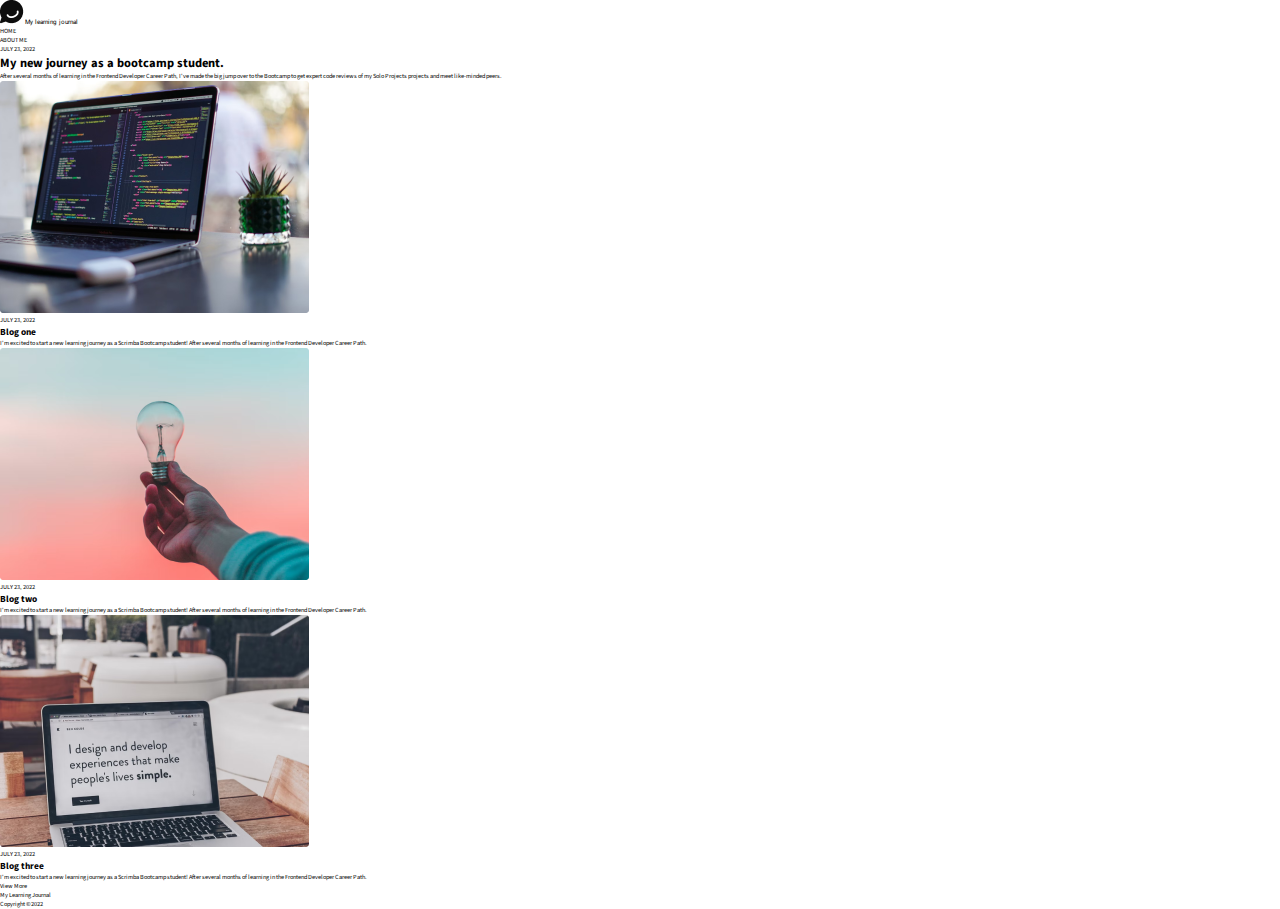
==== index.html @ b46a63ec "Main site html" ====
<!DOCTYPE html>
<html lang="en">
  <head>
    <meta charset="UTF-8" />
    <meta http-equiv="X-UA-Compatible" content="IE=edge" />
    <meta name="viewport" content="width=device-width, initial-scale=1.0" />

    <!-- 🟢🦆🦆🦆 FONT 🦆🦆🦆 🟢-->
    <link rel="preconnect" href="https://fonts.googleapis.com" />
    <link rel="preconnect" href="https://fonts.gstatic.com" crossorigin />
    <link
      href="https://fonts.googleapis.com/css2?family=Roboto:wght@700&display=swap"
      rel="stylesheet"
    />
    <link
      href="https://fonts.googleapis.com/css2?family=Source+Sans+Pro:wght@400;600;700&display=swap"
      rel="stylesheet"
    />
    <!-- 🔴🦆🦆🦆 FONT 🦆🦆🦆 🔴-->

    <link rel="stylesheet" href="styles.css" />
    <title>My Learning Journal</title>
  </head>
  <body>
    <header class="header">
      <nav class="nav">
        <img
          class="logo-img"
          src="images/logo.png"
          alt="Logo of My Learning Journal"
        />
        <span class="brand-name">My learning journal</span>
        <ul class="nav-links">
          <li class="nav-link-item">HOME</li>
          <li class="nav-link-item">ABOUT ME</li>
        </ul>
      </nav>
    </header>
    <main class="main">
      <section class="main-article">
        <p class="main-articele-date">JULY 23, 2022</p>
        <h1 class="main-article-title">
          My new journey as a bootcamp student.
        </h1>
        <p class="main-article-text">
          After several months of learning in the Frontend Developer Career
          Path, I've made the big jump over to the Bootcamp to get expert code
          reviews of my Solo Projects projects and meet like-minded peers.
        </p>
      </section>
      <section class="article">
        <img
          class="artice-image"
          src="images/blog-image-01.png"
          alt="HTML, CSS code displayed on a computer screen"
        />
        <p class="article-date">JULY 23, 2022</p>
        <h2 class="article-title">Blog one</h2>
        <p class="article-text">
          I'm excited to start a new learning journey as a Scrimba Bootcamp
          student! After several months of learning in the Frontend Developer
          Career Path.
        </p>
      </section>

      <section class="article">
        <img
          class="artice-image"
          src="images/blog-image-02.png"
          alt="Light bulb in a hand"
        />
        <p class="article-date">JULY 23, 2022</p>
        <h2 class="article-title">Blog two</h2>
        <p class="article-text">
          I'm excited to start a new learning journey as a Scrimba Bootcamp
          student! After several months of learning in the Frontend Developer
          Career Path.
        </p>
      </section>

      <section class="article">
        <img
          class="artice-image"
          src="images/blog-image-06.png"
          alt="Design agency website displayed in a computer screen"
        />
        <p class="article-date">JULY 23, 2022</p>
        <h2 class="article-title">Blog three</h2>
        <p class="article-text">
          I'm excited to start a new learning journey as a Scrimba Bootcamp
          student! After several months of learning in the Frontend Developer
          Career Path.
        </p>
      </section>

      <p class="more">View More</p>
    </main>

    <footer class="footer">
      <p class="brand-name-white">My Learning Journal</p>
      <p class="copyright">Copyright &copy;2022</p>
    </footer>
  </body>
</html>
---- styles.css ----
* {
  margin: 0;
  padding: 0;
}

body,
html {
  box-sizing: border-box;
  font-size: 62.5%;
}

body {
  font-family: 'Source Sans Pro', sans-serif;
}

.brand-name {
  font-family: 'Roboto', sans-serif;
}
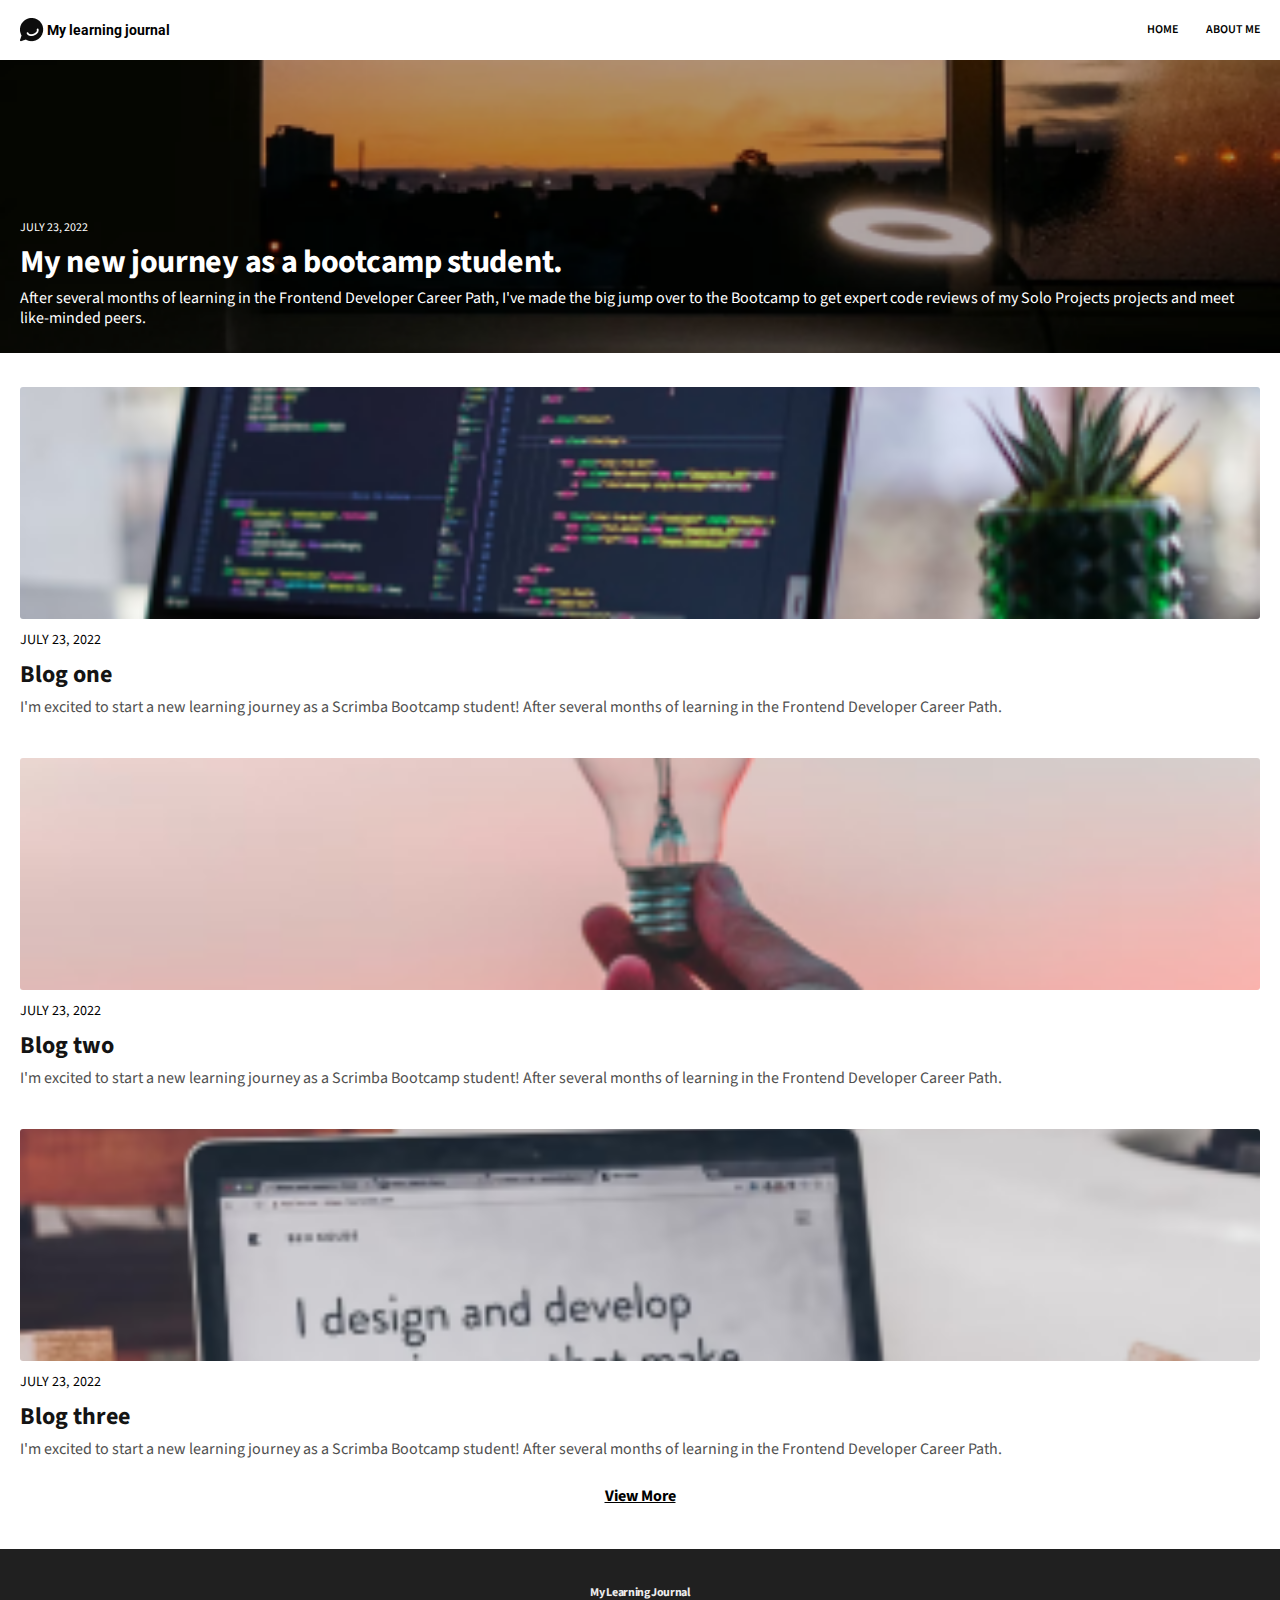
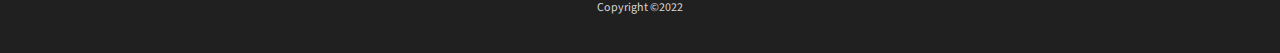
==== commit 0cbf4baf: "Styling the main page" ====
--- a/index.html
+++ b/index.html
@@ -38,9 +38,9 @@
     </header>
     <main class="main">
       <section class="main-article">
-        <p class="main-articele-date">JULY 23, 2022</p>
+        <p class="main-article-date">JULY 23, 2022</p>
         <h1 class="main-article-title">
-          My new journey as a bootcamp student.
+          <a href="">My new journey as a bootcamp student.</a>
         </h1>
         <p class="main-article-text">
           After several months of learning in the Frontend Developer Career
@@ -48,9 +48,10 @@
           reviews of my Solo Projects projects and meet like-minded peers.
         </p>
       </section>
+
       <section class="article">
         <img
-          class="artice-image"
+          class="article-image"
           src="images/blog-image-01.png"
           alt="HTML, CSS code displayed on a computer screen"
         />
@@ -65,7 +66,7 @@
 
       <section class="article">
         <img
-          class="artice-image"
+          class="article-image"
           src="images/blog-image-02.png"
           alt="Light bulb in a hand"
         />
@@ -80,7 +81,7 @@
 
       <section class="article">
         <img
-          class="artice-image"
+          class="article-image"
           src="images/blog-image-06.png"
           alt="Design agency website displayed in a computer screen"
         />
@@ -93,7 +94,7 @@
         </p>
       </section>
 
-      <p class="more">View More</p>
+      <p class="more"><a href="#">View More</a></p>
     </main>
 
     <footer class="footer">
--- a/styles.css
+++ b/styles.css
@@ -1,18 +1,172 @@
 * {
   margin: 0;
   padding: 0;
+  box-sizing: border-box;
 }
 
-body,
 html {
-  box-sizing: border-box;
   font-size: 62.5%;
 }
 
 body {
+  font-size: 1.6rem;
   font-family: 'Source Sans Pro', sans-serif;
+  font-weight: 400;
+}
+
+/* 🦆🦆***************************
+*********** NAV-BAR **********
+****************************🦆🦆 */
+
+.nav {
+  display: flex;
+  align-items: center;
+  padding: 1.8rem 2rem;
+  gap: 0.3rem;
 }
 
 .brand-name {
   font-family: 'Roboto', sans-serif;
+  font-weight: 700;
+  font-size: 1.35rem;
+  line-height: 1.5;
 }
+
+.nav-links {
+  display: flex;
+  list-style: none;
+  gap: 2.8rem;
+  margin-left: auto;
+  font-weight: 600;
+  font-size: 1.2rem;
+  line-height: 1.5;
+}
+
+/* 🦆🦆***************************
+*********** MAIN ARTICLE **********
+****************************🦆🦆 */
+
+.main-article {
+  background-image: url(images/article-image-hero.png);
+  background-size: cover;
+  height: 293px;
+  /* FIXME */
+  /* height: clamp(min-content, 500px, 100%); */
+
+  color: #fff;
+  display: flex;
+  flex-direction: column;
+  justify-content: end;
+  gap: 0.8rem;
+
+  padding: 0 2rem 2.5rem 2rem;
+}
+
+.main-article-date {
+  font-size: 1.2rem;
+  line-height: 1.5;
+}
+
+.main-article-title {
+  font-size: 3.2rem;
+  font-weight: 700;
+  line-height: 3.5rem;
+  letter-spacing: -0.03rem;
+}
+
+.main-article-title a {
+  color: #fff;
+  text-decoration: none;
+}
+
+.main-article-title a:hover {
+  /* FIXME */
+  color: #f2f;
+}
+
+.main-article-text {
+  line-height: 2rem;
+}
+
+/* 🦆🦆***************************
+*********** ARTICLES **********
+****************************🦆🦆 */
+
+.article {
+  display: flex;
+  flex-direction: column;
+  gap: 0.9rem;
+
+  margin: 3.4rem 2rem 4.1rem 2rem;
+}
+
+.article:nth-child(3) {
+  margin: 4.1rem 2rem 4.1rem 2rem;
+}
+
+.article:last-of-type {
+  margin: 0 2rem 2.7rem 2rem;
+}
+
+.article-image {
+  height: 232px;
+  object-fit: cover;
+  border-radius: 3px;
+}
+
+.article-date {
+  font-size: 1.41rem;
+  line-height: 1.782;
+}
+
+.article-title {
+  color: #141414;
+  line-height: 2.6rem;
+}
+
+.article-text {
+  line-height: 2rem;
+  color: #505050;
+}
+
+/* 🦆🦆***************************
+*********** VIEW MORE **********
+****************************🦆🦆 */
+
+.more {
+  font-weight: 700;
+  line-height: 2rem;
+  text-align: center;
+  margin-bottom: 4.3rem;
+}
+
+.more a {
+  color: #000;
+}
+
+/* 🦆🦆***************************
+*********** FOOTER **********
+****************************🦆🦆 */
+
+.footer {
+  display: flex;
+  flex-direction: column;
+  justify-content: center;
+  align-items: center;
+
+  background: #202020;
+  padding: 3.7rem 0;
+}
+
+.brand-name-white {
+  color: #ececec;
+  font-weight: 700;
+  font-size: 1.2rem;
+  line-height: 1.3rem;
+  letter-spacing: -0.03em;
+}
+
+.copyright {
+  font-size: 1.2rem;
+  color: #d7d7d7;
+}
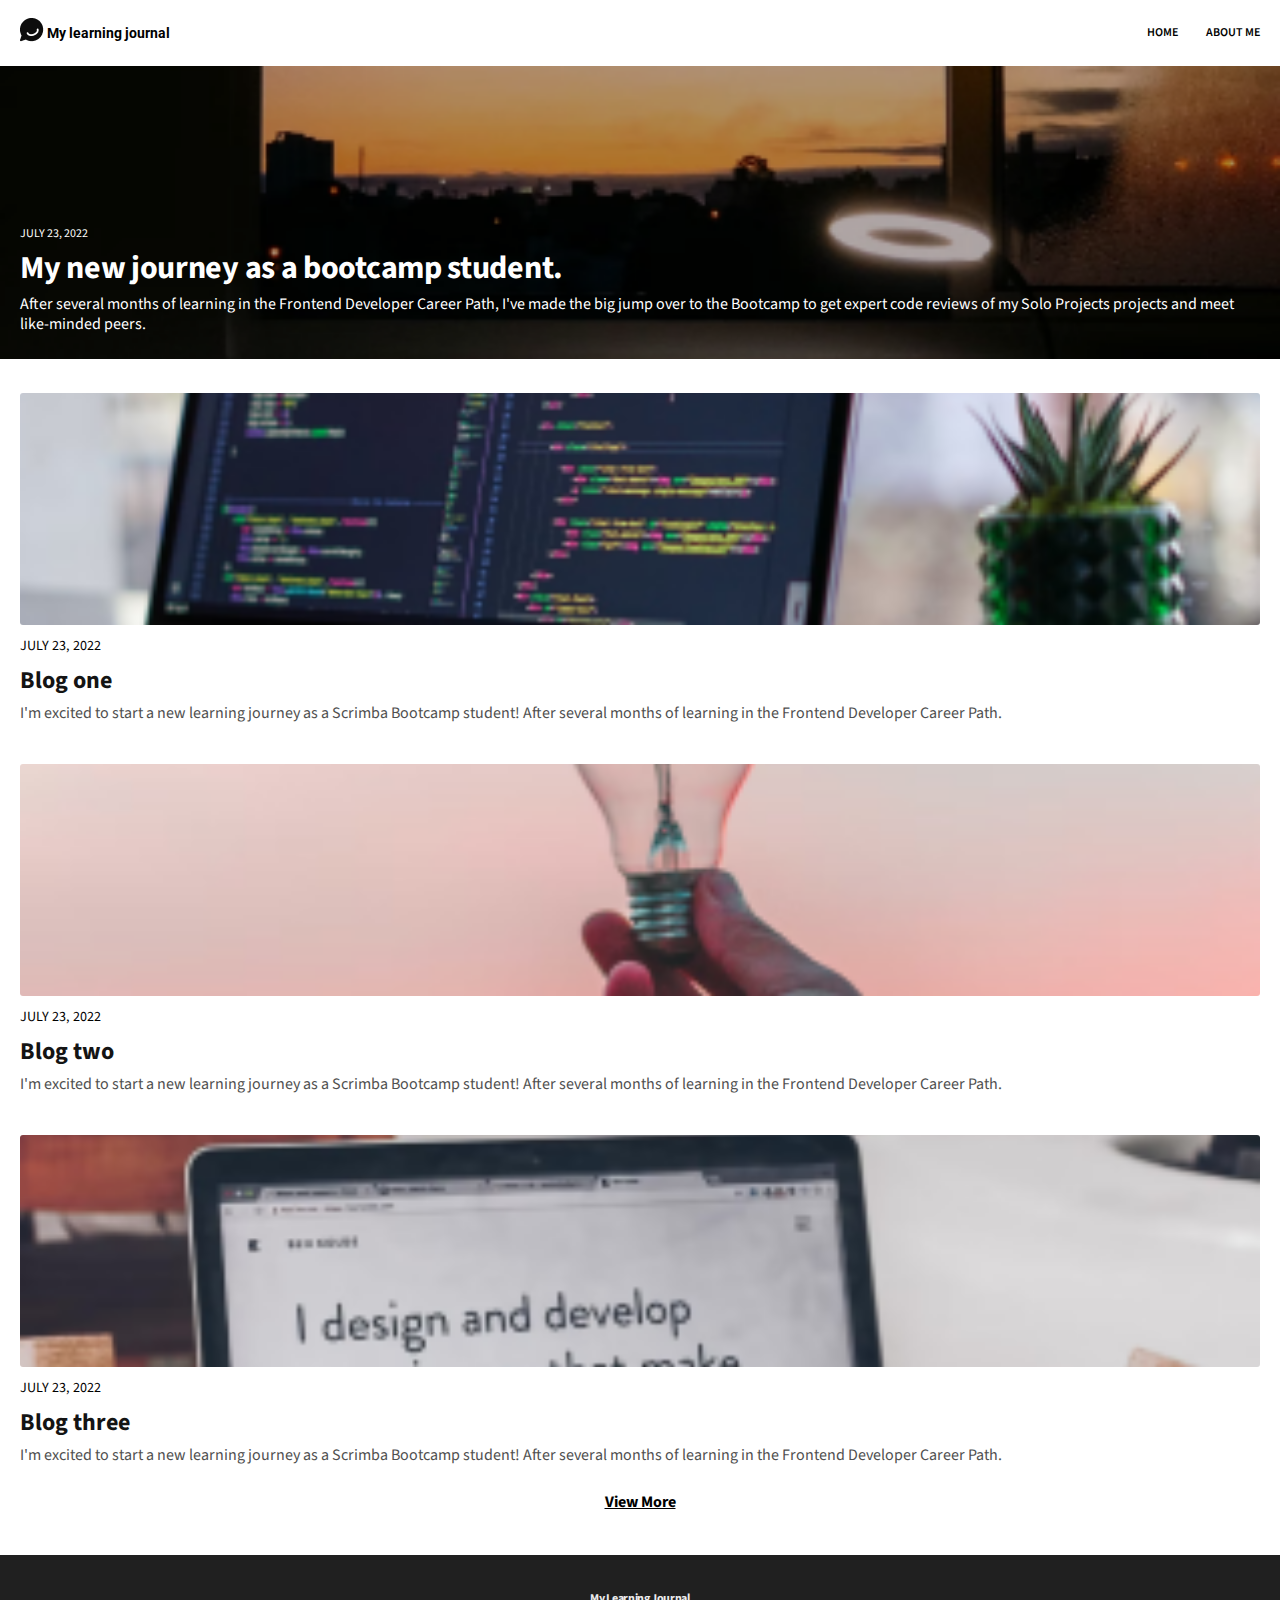
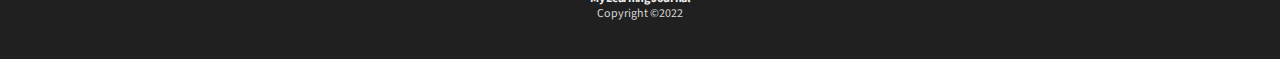
==== commit d30d1fde: "Apply multiple pages and styles" ====
--- a/index.html
+++ b/index.html
@@ -18,21 +18,25 @@
     />
     <!-- 🔴🦆🦆🦆 FONT 🦆🦆🦆 🔴-->
 
-    <link rel="stylesheet" href="styles.css" />
+    <link rel="stylesheet" href="css/general-styles.css" />
+    <link rel="stylesheet" href="css/home-styles.css" />
     <title>My Learning Journal</title>
   </head>
   <body>
     <header class="header">
       <nav class="nav">
-        <img
-          class="logo-img"
-          src="images/logo.png"
-          alt="Logo of My Learning Journal"
-        />
-        <span class="brand-name">My learning journal</span>
+        <a href="index.html"
+          ><img
+            class="logo-img"
+            src="images/logo.png"
+            alt="Logo of My Learning Journal"
+        /></a>
+        <span class="brand-name"
+          ><a href="index.html">My learning journal</a></span
+        >
         <ul class="nav-links">
-          <li class="nav-link-item">HOME</li>
-          <li class="nav-link-item">ABOUT ME</li>
+          <li class="nav-link-item"><a href="index.html">HOME</a></li>
+          <li class="nav-link-item"><a href="about-me.html">ABOUT ME</a></li>
         </ul>
       </nav>
     </header>
@@ -40,7 +44,7 @@
       <section class="main-article">
         <p class="main-article-date">JULY 23, 2022</p>
         <h1 class="main-article-title">
-          <a href="">My new journey as a bootcamp student.</a>
+          <a href="main-artice.html">My new journey as a bootcamp student.</a>
         </h1>
         <p class="main-article-text">
           After several months of learning in the Frontend Developer Career
--- a/css/general-styles.css
+++ b/css/general-styles.css
@@ -0,0 +1,75 @@
+* {
+  margin: 0;
+  padding: 0;
+  box-sizing: border-box;
+}
+
+html {
+  font-size: 62.5%;
+}
+
+body {
+  font-size: 1.6rem;
+  font-family: 'Source Sans Pro', sans-serif;
+  font-weight: 400;
+}
+
+/* 🦆🦆***************************
+*********** NAV-BAR **********
+****************************🦆🦆 */
+
+.nav {
+  display: flex;
+  align-items: center;
+  padding: 1.8rem 2rem;
+  gap: 0.3rem;
+}
+
+.brand-name {
+  font-family: 'Roboto', sans-serif;
+  font-weight: 700;
+  font-size: 1.35rem;
+  line-height: 1.5;
+}
+
+.nav-links {
+  display: flex;
+  list-style: none;
+  gap: 2.8rem;
+  margin-left: auto;
+  font-weight: 600;
+  font-size: 1.2rem;
+  line-height: 1.5;
+}
+
+.nav a {
+  text-decoration: none;
+  color: #000;
+}
+
+/* 🦆🦆***************************
+*********** FOOTER **********
+****************************🦆🦆 */
+
+.footer {
+  display: flex;
+  flex-direction: column;
+  justify-content: center;
+  align-items: center;
+
+  background: #202020;
+  padding: 3.7rem 0;
+}
+
+.brand-name-white {
+  color: #ececec;
+  font-weight: 700;
+  font-size: 1.2rem;
+  line-height: 1.3rem;
+  letter-spacing: -0.03em;
+}
+
+.copyright {
+  font-size: 1.2rem;
+  color: #d7d7d7;
+}
--- a/css/home-styles.css
+++ b/css/home-styles.css
@@ -0,0 +1,101 @@
+/* 🦆🦆***************************
+*********** MAIN ARTICLE **********
+****************************🦆🦆 */
+
+.main-article {
+  background-image: url(/images/article-image-hero.png);
+  background-size: cover;
+  height: 293px;
+  /* FIXME */
+  /* height: clamp(min-content, 500px, 100%); */
+
+  color: #fff;
+  display: flex;
+  flex-direction: column;
+  justify-content: end;
+  gap: 0.8rem;
+
+  padding: 0 2rem 2.5rem 2rem;
+}
+
+.main-article-date {
+  font-size: 1.2rem;
+  line-height: 1.5;
+}
+
+.main-article-title {
+  font-size: 3.2rem;
+  font-weight: 700;
+  line-height: 3.5rem;
+  letter-spacing: -0.03rem;
+}
+
+.main-article-title a {
+  color: #fff;
+  text-decoration: none;
+}
+
+.main-article-title a:hover {
+  /* FIXME */
+  color: #f2f;
+}
+
+.main-article-text {
+  line-height: 2rem;
+}
+
+/* 🦆🦆***************************
+  *********** ARTICLES **********
+  ****************************🦆🦆 */
+
+.article {
+  display: flex;
+  flex-direction: column;
+  gap: 0.9rem;
+
+  margin: 3.4rem 2rem 4.1rem 2rem;
+}
+
+.article:nth-child(3) {
+  margin: 4.1rem 2rem 4.1rem 2rem;
+}
+
+.article:last-of-type {
+  margin: 0 2rem 2.7rem 2rem;
+}
+
+.article-image {
+  height: 232px;
+  object-fit: cover;
+  border-radius: 3px;
+}
+
+.article-date {
+  font-size: 1.41rem;
+  line-height: 1.782;
+}
+
+.article-title {
+  color: #141414;
+  line-height: 2.6rem;
+}
+
+.article-text {
+  line-height: 2rem;
+  color: #505050;
+}
+
+/* 🦆🦆***************************
+  *********** VIEW MORE **********
+  ****************************🦆🦆 */
+
+.more {
+  font-weight: 700;
+  line-height: 2rem;
+  text-align: center;
+  margin-bottom: 4.3rem;
+}
+
+.more a {
+  color: #000;
+}
